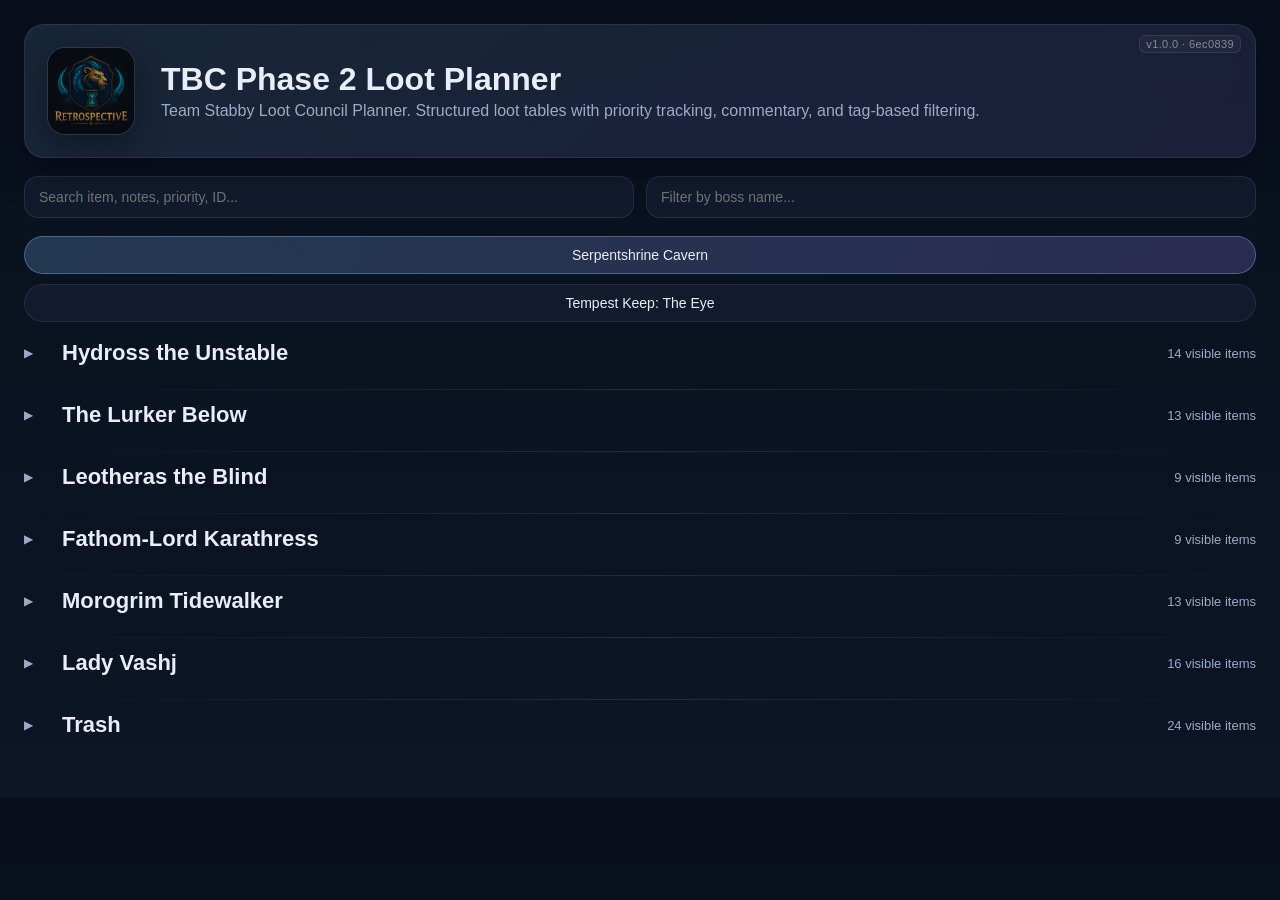
==== index.html @ bc6f4505 "initial commit" ====
<!DOCTYPE html>
<html lang="en">
<head>
  <meta charset="UTF-8" />
  <meta name="viewport" content="width=device-width, initial-scale=1.0" />
  <title>TBC Phase 2 Loot Planner</title>
  <link rel="stylesheet" href="styles.css" />
</head>
<body>
  <div class="wrap">
    <section class="hero">
      <div class="version-tag" id="versionTag">v1.0.0 · local</div>
<div class="hero-logo-wrap"><img class="guild-logo" src="Assets/guild-logo.png" alt="Guild logo"></div>
<div class="hero-text">
    <h1>TBC Phase 2 Loot Planner</h1>
    <p>Team Stabby Loot Council Planner. Structured loot tables with priority tracking, commentary, and tag-based filtering.</p>
  </div>
    </section>

    <div class="toolbar">
      <input id="search" type="text" placeholder="Search item, notes, priority, ID..." />
      <input id="bossFilter" type="text" placeholder="Filter by boss name..." />
    </div>

    <div class="raid-tabs" id="raidTabs"></div>

    <main id="app"></main>
  </div>

  <script src="app.js"></script>

  <script>
    var whTooltips = {
      colorLinks: true,
      iconizeLinks: false,
      renameLinks: false
    };
  </script>
  <script src="https://wow.zamimg.com/widgets/power.js"></script>

</body>
</html>
---- styles.css ----
:root {
  --bg: #0b1220;
  --panel: #121b2e;
  --panel-2: #18243b;
  --text: #e8edf7;
  --muted: #9aabc8;
  --border: rgba(255,255,255,.08);
  --shadow: 0 12px 40px rgba(0,0,0,.35);
}
* { box-sizing: border-box; }
body {
  margin: 0;
  font-family: Inter, Segoe UI, Arial, sans-serif;
  background: linear-gradient(180deg, #09101c 0%, #0d1526 100%);
  color: var(--text);
}
.wrap {
  max-width: 1400px;
  margin: 0 auto;
  padding: 24px;
}
.hero {
  display: grid;
  gap: 12px;
  padding: 22px;
  border: 1px solid var(--border);
  border-radius: 20px;
  background: linear-gradient(135deg, rgba(124,199,255,.12), rgba(157,135,255,.12));
  box-shadow: var(--shadow);
  margin-bottom: 18px;
}
.hero h1 { margin: 0; font-size: 32px; line-height: 1.1; }
.hero p { margin: 0; color: var(--muted); max-width: 1000px; }
.toolbar {
  display: grid;
  grid-template-columns: 1fr 1fr;
  gap: 12px;
  margin-bottom: 18px;
}
input, select, button, .pill {
  width: 100%;
  border: 1px solid var(--border);
  background: var(--panel);
  color: var(--text);
  border-radius: 14px;
  padding: 12px 14px;
  font-size: 14px;
}
.raid-tabs {
  display: flex;
  gap: 10px;
  margin-bottom: 18px;
  flex-wrap: wrap;
}
.raid-tab {
  border: 1px solid var(--border);
  background: var(--panel);
  color: var(--text);
  border-radius: 999px;
  padding: 10px 16px;
  cursor: pointer;
}
.raid-tab.active {
  background: linear-gradient(135deg, rgba(124,199,255,.22), rgba(157,135,255,.22));
  border-color: rgba(124,199,255,.35);
}
.boss-section { margin-bottom: 22px; }
.boss-head {
  display: flex;
  justify-content: space-between;
  align-items: end;
  gap: 12px;
  margin-bottom: 10px;
}
.boss-head h2 { margin: 0; font-size: 22px; }
.boss-head .meta { color: var(--muted); font-size: 13px; }
.cards {
  display: grid;
  grid-template-columns: repeat(auto-fill, minmax(290px, 1fr));
  gap: 14px;
}
.card {
  position: relative;
  background: linear-gradient(180deg, var(--panel), var(--panel-2));
  border: 1px solid var(--border);
  border-radius: 18px;
  padding: 16px;
  box-shadow: var(--shadow);
  min-height: 230px;
  overflow: visible;
}
.card h3 { margin: 0 0 8px 0; font-size: 18px; line-height: 1.2; }
.sub { color: var(--muted); font-size: 13px; margin-bottom: 12px; }
.prio {
  display: flex;
  flex-wrap: wrap;
  gap: 8px;
  margin-bottom: 10px;
}
.badge {
  border-radius: 999px;
  padding: 6px 10px;
  font-size: 12px;
  background: rgba(255,255,255,.04);
  border: 1px solid rgba(255,255,255,.18);
  color: #fff;
}
.class-badge {
  display: inline-flex;
  align-items: center;
  gap: 8px;
  padding: 5px 10px 5px 7px;
  font-weight: 600;
}
.class-icon {
  width: 20px;
  height: 20px;
  flex: 0 0 20px;
  border-radius: 4px;
  object-fit: contain;
  object-position: center;
  box-shadow: inset 0 0 0 1px rgba(255,255,255,.08);
}
.notes {
  color: #dbe4f7;
  font-size: 14px;
  line-height: 1.45;
  margin: 0;
}
.itemid {
  margin-top: 10px;
  color: var(--muted);
  font-size: 12px;
}
.empty {
  border: 1px dashed var(--border);
  border-radius: 18px;
  padding: 18px;
  color: var(--muted);
  background: rgba(255,255,255,.02);
}
.footer-note {
  margin-top: 18px;
  color: var(--muted);
  font-size: 13px;
  line-height: 1.5;
}
code { color: #d6ebff; }
@media (max-width: 900px) {
  .toolbar { grid-template-columns: 1fr; }
}


.wowhead-link {
  color: #7cc7ff;
  text-decoration: none;
}

.wowhead-link:hover {
  text-decoration: underline;
}


.tags {
  display: flex;
  flex-wrap: wrap;
  gap: 6px;
  align-items: center;
  margin-top: 12px;
  padding-top: 10px;
  border-top: 1px solid rgba(255,255,255,.08);
}

.tags-label {
  color: var(--muted);
  font-size: 12px;
  margin-right: 2px;
}

.tag {
  display: inline-flex;
  align-items: center;
  border-radius: 999px;
  padding: 4px 8px;
  font-size: 12px;
  line-height: 1;
  color: #dbe4f7;
  background: rgba(124,199,255,.10);
  border: 1px solid rgba(124,199,255,.22);
}


.card {
  position: relative;
}




.card {
  position: relative;
  overflow: visible;
}

/* Avoid showing the card tag tooltip while hovering the item name, so Wowhead remains the main tooltip there. */
.card:has(.wowhead-link:hover) 



/* Tag popup is pinned over the Item ID line and slides up from it. */
.card {
  position: relative;
}

.card-hover-zone {
  position: relative;
}

.itemid-wrap {
  position: relative;
  margin-top: 10px;
}

.itemid-wrap .itemid {
  position: relative;
  z-index: 1;
}

.tag-tooltip {
  position: absolute;
  left: 0;
  right: 0;
  bottom: 0;
  transform: translateY(8px) scale(0.98);
  transform-origin: bottom center;
  background: rgba(20, 30, 50, 0.98);
  color: #e6ecff;
  border: 1px solid rgba(255,255,255,0.18);
  border-radius: 10px;
  padding: 8px 10px;
  font-size: 12px;
  line-height: 1.35;
  pointer-events: none;
  opacity: 0;
  transition: opacity 0.16s ease, transform 0.16s ease;
  z-index: 80;
  box-shadow: 0 10px 32px rgba(0,0,0,.35);
}

.notes:hover ~ .itemid-wrap .tag-tooltip {
  opacity: 1;
  transform: translateY(-2px) scale(1);
}

.notes:hover ~ .itemid-wrap .itemid {
  opacity: 0.18;
}



.notes {
  cursor: help;
}


.badge-text {
  display: inline-flex;
  flex-direction: column;
  gap: 1px;
  line-height: 1.1;
}

.badge-spec {
  font-size: 10px;
  opacity: 0.78;
  font-weight: 500;
}


/* Guild logo header */
.hero {
  display: grid;
  grid-template-columns: 96px 1fr;
  align-items: center;
  gap: 18px;
}

.hero-logo-wrap {
  width: 88px;
  height: 88px;
  border-radius: 18px;
  overflow: hidden;
  border: 1px solid rgba(255,255,255,.12);
  background: rgba(0,0,0,.22);
  box-shadow: 0 10px 30px rgba(0,0,0,.35);
  display: flex;
  align-items: center;
  justify-content: center;
}

.guild-logo {
  width: 100%;
  height: 100%;
  object-fit: cover;
  display: block;
}

@media (max-width: 700px) {
  .hero {
    grid-template-columns: 1fr;
  }

  .hero-logo-wrap {
    width: 72px;
    height: 72px;
  }
}


.hero-text {
  display: flex;
  flex-direction: column;
  justify-content: center;
}

.hero h1 {
  margin-bottom: 4px;
}

.hero p {
  margin-top: 0;
}


/* Boss collapse, smooth expand, and search auto-open support */
.boss-head {
  cursor: pointer;
  user-select: none;
  align-items: center;
}

.boss-head::before {
  content: "▶";
  display: inline-flex;
  width: 18px;
  margin-right: 8px;
  font-size: 12px;
  color: var(--muted);
}

.boss-section.open .boss-head::before {
  content: "▼";
}

.boss-section .cards {
  max-height: 0;
  overflow: hidden;
  opacity: 0;
  margin-top: 0;
  transition: max-height 0.28s ease, opacity 0.18s ease, margin-top 0.18s ease;
}

.boss-section.open .cards {
  max-height: 3000px;
  opacity: 1;
  margin-top: 10px;
}

.boss-section:not(.open) {
  margin-bottom: 12px;
}

.boss-section.open {
  margin-bottom: 22px;
}


/* Subtle editable version tag, populated from data/app-config.json */
.hero {
  position: relative;
}

.version-tag {
  position: absolute;
  top: 10px;
  right: 14px;
  font-size: 11px;
  color: rgba(255,255,255,0.45);
  background: rgba(255,255,255,0.04);
  padding: 2px 6px;
  border-radius: 6px;
  border: 1px solid rgba(255,255,255,0.08);
  letter-spacing: 0.4px;
  pointer-events: none;
}

/* Boss header alignment */
.boss-head {
  justify-content: flex-start;
  text-align: left;
}

.boss-head .meta {
  margin-left: auto;
}

.boss-head h2 {
  margin: 0;
}

/* Subtle divider between bosses */
.boss-section {
  position: relative;
  padding-bottom: 14px;
  margin-bottom: 18px;
}

.boss-section:not(:last-child)::after {
  content: "";
  position: absolute;
  left: 0;
  right: 0;
  bottom: 0;
  height: 1px;
  background: linear-gradient(
    to right,
    transparent,
    rgba(255,255,255,0.10),
    transparent
  );
}
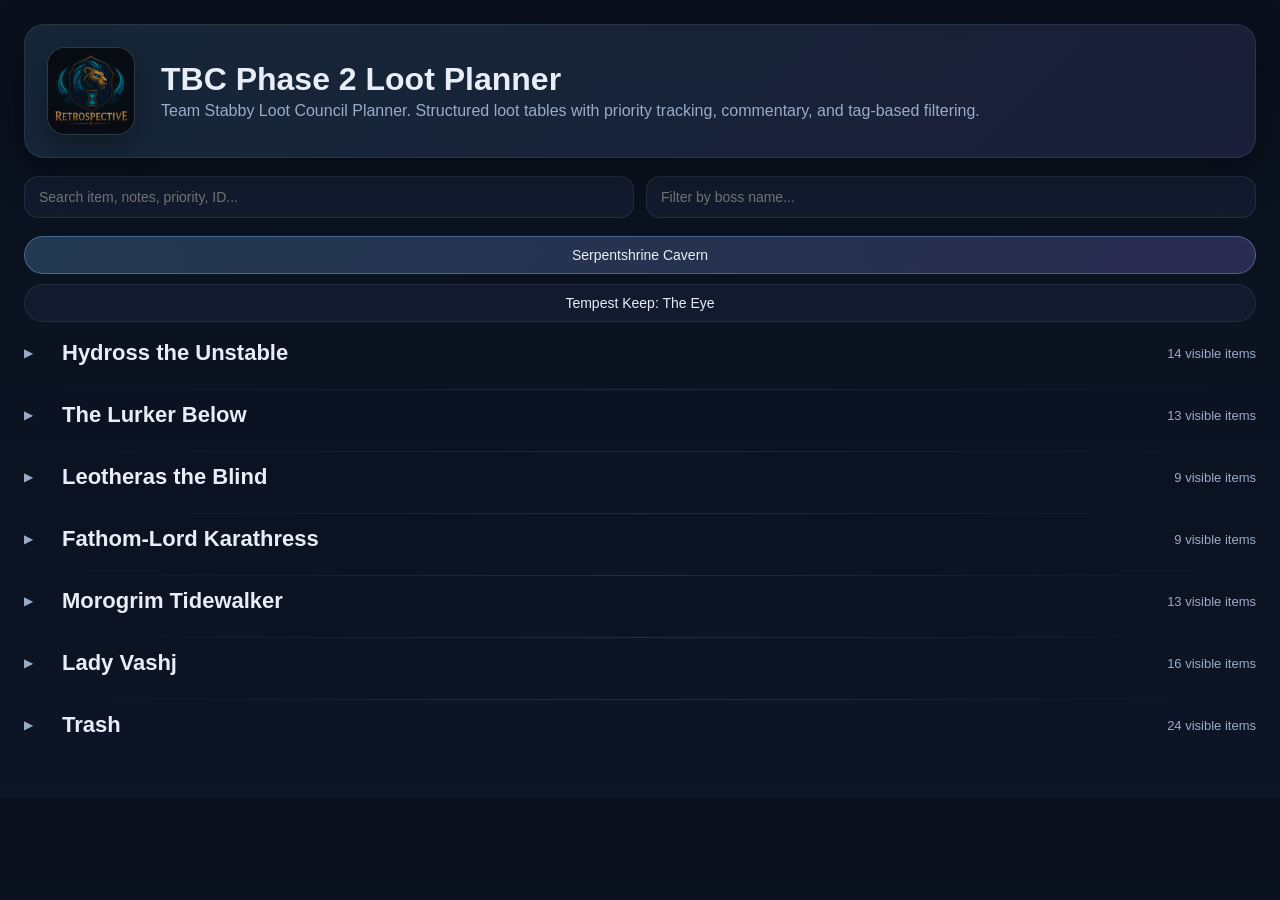
==== commit 8cc08dc3: "removed version tag from upper right corner" ====
--- a/index.html
+++ b/index.html
@@ -9,7 +9,6 @@
 <body>
   <div class="wrap">
     <section class="hero">
-      <div class="version-tag" id="versionTag">v1.0.0 · local</div>
 <div class="hero-logo-wrap"><img class="guild-logo" src="Assets/guild-logo.png" alt="Guild logo"></div>
 <div class="hero-text">
     <h1>TBC Phase 2 Loot Planner</h1>
--- a/styles.css
+++ b/styles.css
@@ -381,19 +381,6 @@
   position: relative;
 }
 
-.version-tag {
-  position: absolute;
-  top: 10px;
-  right: 14px;
-  font-size: 11px;
-  color: rgba(255,255,255,0.45);
-  background: rgba(255,255,255,0.04);
-  padding: 2px 6px;
-  border-radius: 6px;
-  border: 1px solid rgba(255,255,255,0.08);
-  letter-spacing: 0.4px;
-  pointer-events: none;
-}
 
 /* Boss header alignment */
 .boss-head {
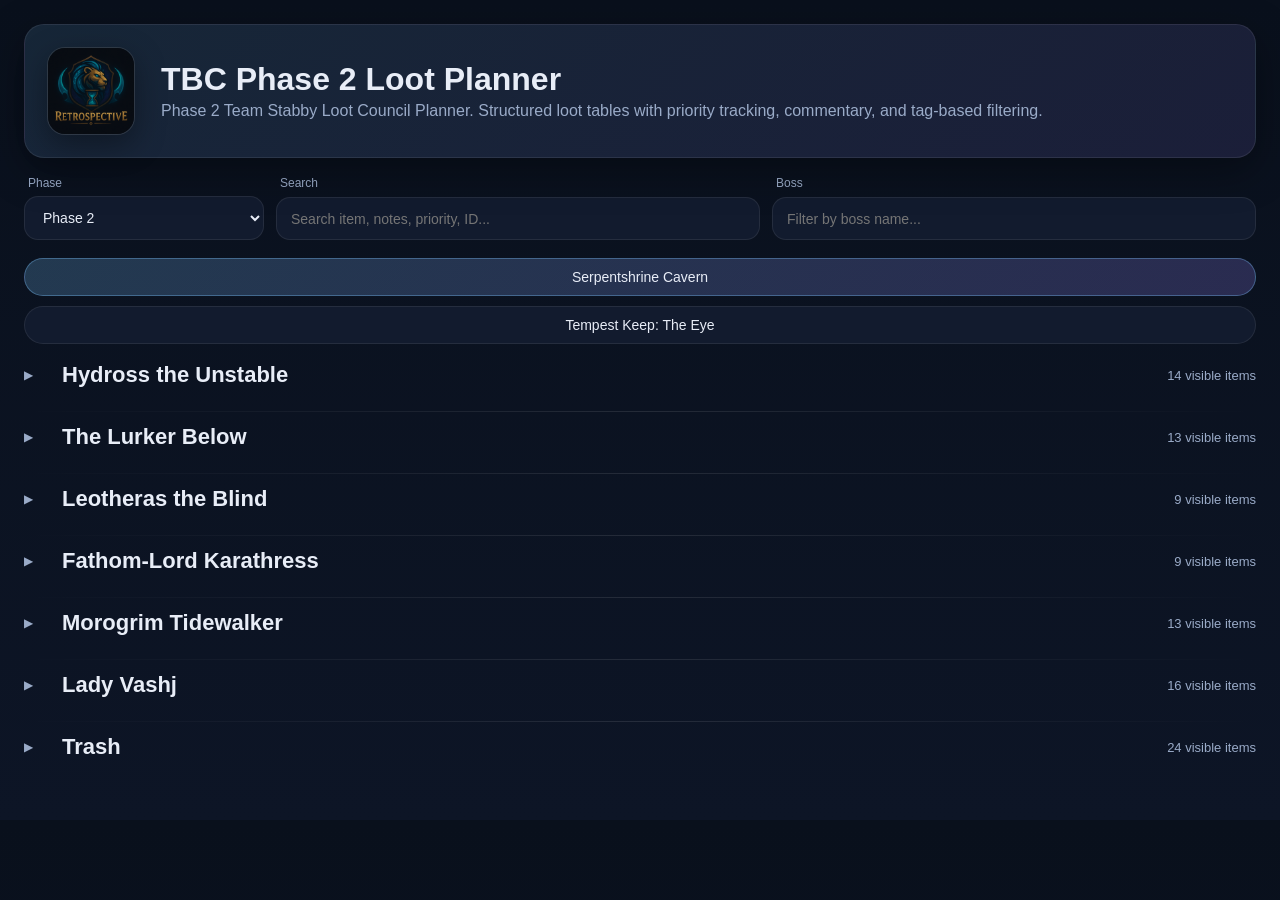
==== commit a94bdec2: "updated retro page for p3 loot" ====
--- a/index.html
+++ b/index.html
@@ -3,7 +3,7 @@
 <head>
   <meta charset="UTF-8" />
   <meta name="viewport" content="width=device-width, initial-scale=1.0" />
-  <title>TBC Phase 2 Loot Planner</title>
+  <title>TBC Loot Planner</title>
   <link rel="stylesheet" href="styles.css" />
 </head>
 <body>
@@ -11,14 +11,24 @@
     <section class="hero">
 <div class="hero-logo-wrap"><img class="guild-logo" src="Assets/guild-logo.png" alt="Guild logo"></div>
 <div class="hero-text">
-    <h1>TBC Phase 2 Loot Planner</h1>
-    <p>Team Stabby Loot Council Planner. Structured loot tables with priority tracking, commentary, and tag-based filtering.</p>
+    <h1 id="appTitle">TBC Phase 2 Loot Planner</h1>
+    <p id="appSubtitle">Team Stabby Loot Council Planner. Structured loot tables with priority tracking, commentary, and tag-based filtering.</p>
   </div>
     </section>
 
     <div class="toolbar">
-      <input id="search" type="text" placeholder="Search item, notes, priority, ID..." />
-      <input id="bossFilter" type="text" placeholder="Filter by boss name..." />
+      <label class="control-group">
+        <span>Phase</span>
+        <select id="phaseSelect" aria-label="Select phase"></select>
+      </label>
+      <label class="control-group">
+        <span>Search</span>
+        <input id="search" type="text" placeholder="Search item, notes, priority, ID..." />
+      </label>
+      <label class="control-group">
+        <span>Boss</span>
+        <input id="bossFilter" type="text" placeholder="Filter by boss name..." />
+      </label>
     </div>
 
     <div class="raid-tabs" id="raidTabs"></div>
--- a/styles.css
+++ b/styles.css
@@ -34,9 +34,18 @@
 .hero p { margin: 0; color: var(--muted); max-width: 1000px; }
 .toolbar {
   display: grid;
-  grid-template-columns: 1fr 1fr;
+  grid-template-columns: minmax(180px, 240px) 1fr 1fr;
   gap: 12px;
   margin-bottom: 18px;
+}
+.control-group {
+  display: grid;
+  gap: 6px;
+}
+.control-group span {
+  color: var(--muted);
+  font-size: 12px;
+  padding-left: 4px;
 }
 input, select, button, .pill {
   width: 100%;
@@ -139,6 +148,10 @@
   padding: 18px;
   color: var(--muted);
   background: rgba(255,255,255,.02);
+}
+.empty.compact {
+  padding: 10px 14px;
+  border-radius: 999px;
 }
 .footer-note {
   margin-top: 18px;
